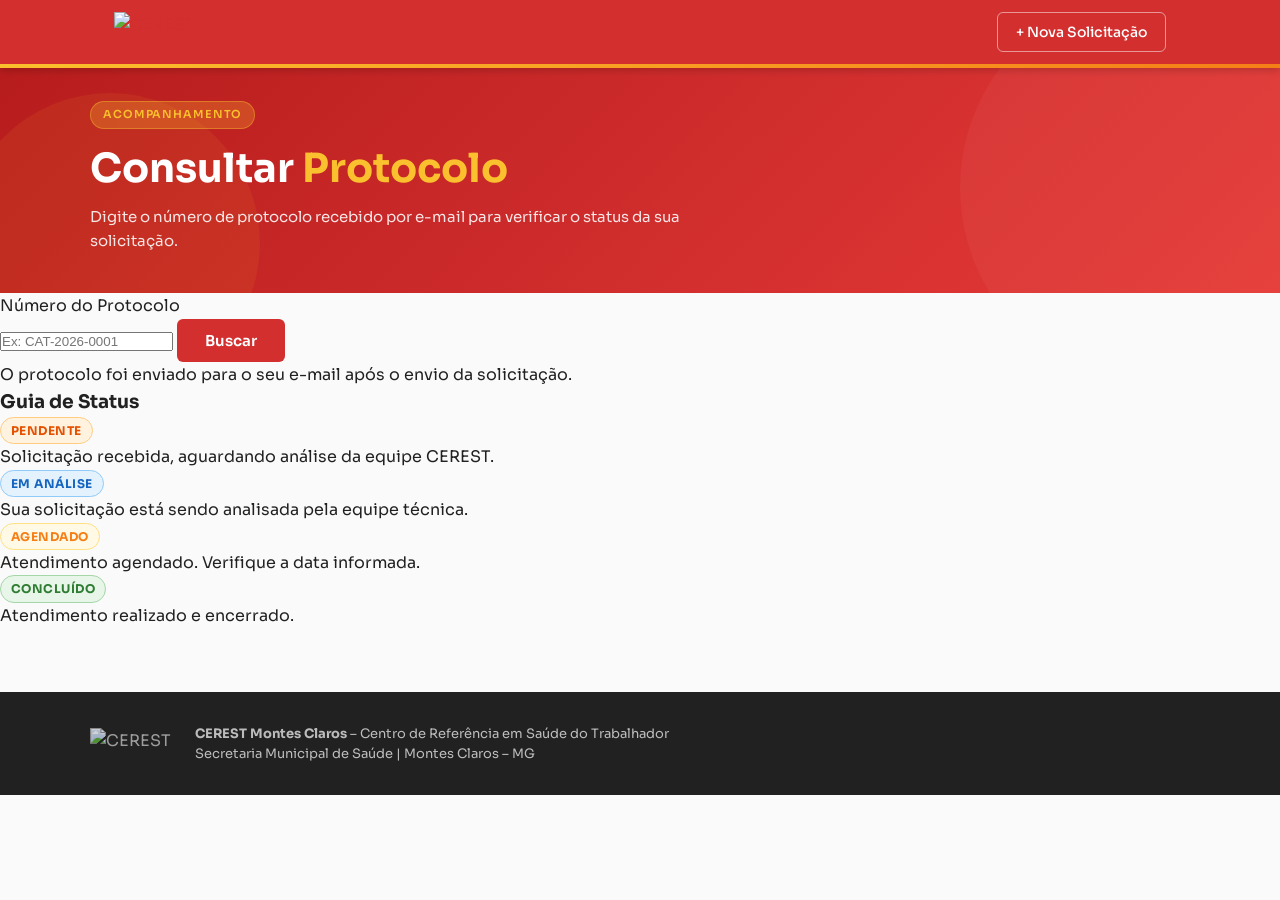
==== consulta.html @ 9ba43e07 "Add files via upload" ====
<!DOCTYPE html>
<html lang="pt-BR">
<head>
  <meta charset="UTF-8" />
  <meta name="viewport" content="width=device-width, initial-scale=1.0" />
  <title>CEREST – Consultar Protocolo</title>
  <link rel="icon" href="https://i.ibb.co/VWhxj5vw/Chat-GPT-Image-19-de-mar-de-2026-18-43-40.png" />
  <link rel="preconnect" href="https://fonts.googleapis.com" />
  <link href="https://fonts.googleapis.com/css2?family=Sora:wght@300;400;600;700&family=IBM+Plex+Mono:wght@400;600&display=swap" rel="stylesheet" />
  <link rel="stylesheet" href="css/main.css" />
  <link rel="stylesheet" href="css/consulta.css" />
</head>
<body>
  <header class="site-header">
    <div class="header-inner">
      <a href="index.html"><img src="https://i.ibb.co/VcNk4J6g/cerest-texto-branco.png" alt="CEREST" class="logo" /></a>
      <nav class="header-nav">
        <a href="index.html" class="btn-outline-light">+ Nova Solicitação</a>
      </nav>
    </div>
    <div class="header-bar"></div>
  </header>

  <section class="hero hero-sm">
    <div class="hero-content">
      <span class="hero-badge">Acompanhamento</span>
      <h1>Consultar <span class="accent">Protocolo</span></h1>
      <p>Digite o número de protocolo recebido por e-mail para verificar o status da sua solicitação.</p>
    </div>
  </section>

  <main class="consulta-container">
    <div class="consulta-card">
      <div class="search-area">
        <label for="protocolo-input">Número do Protocolo</label>
        <div class="search-row">
          <input type="text" id="protocolo-input" placeholder="Ex: CAT-2026-0001" maxlength="20" />
          <button class="btn-primary" onclick="buscarProtocolo()">Buscar</button>
        </div>
        <p class="search-hint">O protocolo foi enviado para o seu e-mail após o envio da solicitação.</p>
      </div>

      <div id="resultado" class="resultado hidden">
        <!-- Preenchido via JS -->
      </div>

      <div id="not-found" class="not-found hidden">
        <div class="nf-icon">🔍</div>
        <h3>Protocolo não encontrado</h3>
        <p>Verifique o número digitado ou entre em contato com o CEREST.</p>
      </div>

      <div id="loading-search" class="loading-search hidden">
        <div class="spinner"></div>
        <p>Buscando...</p>
      </div>
    </div>

    <div class="status-guide">
      <h3>Guia de Status</h3>
      <div class="status-items">
        <div class="status-item">
          <span class="badge badge-pendente">PENDENTE</span>
          <p>Solicitação recebida, aguardando análise da equipe CEREST.</p>
        </div>
        <div class="status-item">
          <span class="badge badge-analisado">EM ANÁLISE</span>
          <p>Sua solicitação está sendo analisada pela equipe técnica.</p>
        </div>
        <div class="status-item">
          <span class="badge badge-agendado">AGENDADO</span>
          <p>Atendimento agendado. Verifique a data informada.</p>
        </div>
        <div class="status-item">
          <span class="badge badge-concluido">CONCLUÍDO</span>
          <p>Atendimento realizado e encerrado.</p>
        </div>
      </div>
    </div>
  </main>

  <footer class="site-footer">
    <div class="footer-inner">
      <img src="https://i.ibb.co/VcNk4J6g/cerest-texto-branco.png" alt="CEREST" class="footer-logo" />
      <div class="footer-info">
        <p><strong>CEREST Montes Claros</strong> – Centro de Referência em Saúde do Trabalhador</p>
        <p>Secretaria Municipal de Saúde | Montes Claros – MG</p>
      </div>
    </div>
  </footer>

  <script src="js/config.js"></script>
  <script src="js/consulta.js"></script>
</body>
</html>
---- css/main.css ----
/* ============================================================
   CEREST – main.css
   Estilos globais e componentes reutilizáveis
   ============================================================ */

:root {
  --red: #d32f2f;
  --red-dark: #b71c1c;
  --red-light: #ffebee;
  --yellow: #fbc02d;
  --yellow-light: #fff9e6;
  --green: #2e7d32;
  --green-light: #e8f5e9;
  --blue: #1565c0;
  --blue-light: #e3f2fd;
  --gray-50: #fafafa;
  --gray-100: #f5f5f5;
  --gray-200: #e0e0e0;
  --gray-400: #bdbdbd;
  --gray-600: #757575;
  --gray-800: #424242;
  --gray-900: #212121;
  --white: #ffffff;
  --font-body: 'Sora', sans-serif;
  --font-mono: 'IBM Plex Mono', monospace;
  --radius: 10px;
  --radius-sm: 6px;
  --shadow: 0 2px 12px rgba(0,0,0,0.08);
  --shadow-lg: 0 8px 32px rgba(0,0,0,0.12);
  --transition: 0.2s ease;
}

*, *::before, *::after { box-sizing: border-box; margin: 0; padding: 0; }

html { scroll-behavior: smooth; }

body {
  font-family: var(--font-body);
  color: var(--gray-900);
  background: var(--gray-50);
  line-height: 1.6;
  -webkit-font-smoothing: antialiased;
}

a { color: var(--red); text-decoration: none; }
a:hover { text-decoration: underline; }

img { max-width: 100%; display: block; }

/* ====== HEADER ====== */
.site-header {
  background: var(--red);
  position: sticky;
  top: 0;
  z-index: 100;
  box-shadow: 0 2px 8px rgba(0,0,0,0.2);
}

.header-inner {
  max-width: 1100px;
  margin: 0 auto;
  padding: 12px 24px;
  display: flex;
  align-items: center;
  justify-content: space-between;
}

.logo { height: 40px; object-fit: contain; }

.header-bar {
  height: 4px;
  background: linear-gradient(90deg, var(--yellow) 0%, #f57f17 100%);
}

.header-nav { display: flex; gap: 12px; align-items: center; }

/* ====== HERO ====== */
.hero {
  background: linear-gradient(135deg, var(--red-dark) 0%, var(--red) 60%, #e53935 100%);
  color: white;
  padding: 48px 24px 56px;
  position: relative;
  overflow: hidden;
}

.hero::before {
  content: '';
  position: absolute;
  right: -80px;
  top: -80px;
  width: 400px;
  height: 400px;
  border-radius: 50%;
  background: rgba(255,255,255,0.04);
}

.hero::after {
  content: '';
  position: absolute;
  left: -40px;
  bottom: -100px;
  width: 300px;
  height: 300px;
  border-radius: 50%;
  background: rgba(251,192,45,0.08);
}

.hero-content {
  max-width: 1100px;
  margin: 0 auto;
  position: relative;
  z-index: 1;
}

.hero-badge {
  display: inline-block;
  background: rgba(251,192,45,0.25);
  border: 1px solid rgba(251,192,45,0.4);
  color: var(--yellow);
  font-size: 11px;
  font-weight: 600;
  letter-spacing: 0.08em;
  text-transform: uppercase;
  padding: 4px 12px;
  border-radius: 100px;
  margin-bottom: 16px;
}

.hero h1 {
  font-size: clamp(24px, 4vw, 40px);
  font-weight: 700;
  line-height: 1.2;
  margin-bottom: 12px;
}

.hero p {
  font-size: 15px;
  opacity: 0.88;
  max-width: 600px;
  margin-bottom: 0;
}

.accent { color: var(--yellow); }

.hero-sm { padding: 32px 24px 40px; }

/* Steps indicator */
.hero-steps {
  max-width: 1100px;
  margin: 28px auto 0;
  display: flex;
  align-items: center;
  gap: 8px;
  position: relative;
  z-index: 1;
}

.step {
  display: flex;
  align-items: center;
  gap: 8px;
  padding: 6px 14px;
  border-radius: 100px;
  background: rgba(255,255,255,0.12);
  font-size: 13px;
  color: rgba(255,255,255,0.7);
  border: 1px solid rgba(255,255,255,0.15);
  transition: var(--transition);
}

.step span {
  background: rgba(255,255,255,0.2);
  width: 22px;
  height: 22px;
  border-radius: 50%;
  display: grid;
  place-items: center;
  font-size: 11px;
  font-weight: 700;
}

.step.active {
  background: rgba(251,192,45,0.25);
  border-color: var(--yellow);
  color: white;
}

.step.active span {
  background: var(--yellow);
  color: var(--gray-900);
}

.step.completed {
  background: rgba(255,255,255,0.08);
  color: rgba(255,255,255,0.5);
}

.step-arrow {
  color: rgba(255,255,255,0.3);
  font-size: 16px;
}

/* ====== BUTTONS ====== */
.btn-primary {
  background: var(--red);
  color: white;
  border: none;
  padding: 12px 28px;
  border-radius: var(--radius-sm);
  font-family: var(--font-body);
  font-size: 15px;
  font-weight: 600;
  cursor: pointer;
  transition: var(--transition);
  display: inline-flex;
  align-items: center;
  gap: 8px;
}
.btn-primary:hover { background: var(--red-dark); transform: translateY(-1px); box-shadow: var(--shadow); }

.btn-secondary {
  background: white;
  color: var(--gray-800);
  border: 1.5px solid var(--gray-200);
  padding: 12px 24px;
  border-radius: var(--radius-sm);
  font-family: var(--font-body);
  font-size: 15px;
  font-weight: 500;
  cursor: pointer;
  transition: var(--transition);
  display: inline-flex;
  align-items: center;
  gap: 8px;
}
.btn-secondary:hover { border-color: var(--gray-400); transform: translateY(-1px); }

.btn-submit {
  background: linear-gradient(135deg, var(--green) 0%, #388e3c 100%);
  color: white;
  border: none;
  padding: 14px 36px;
  border-radius: var(--radius-sm);
  font-family: var(--font-body);
  font-size: 16px;
  font-weight: 700;
  cursor: pointer;
  transition: var(--transition);
  display: inline-flex;
  align-items: center;
  gap: 8px;
}
.btn-submit:hover { filter: brightness(1.05); transform: translateY(-1px); box-shadow: 0 4px 16px rgba(46,125,50,0.3); }
.btn-submit:disabled { opacity: 0.6; cursor: not-allowed; transform: none; }

.btn-outline-light {
  background: transparent;
  color: white;
  border: 1.5px solid rgba(255,255,255,0.5);
  padding: 8px 18px;
  border-radius: var(--radius-sm);
  font-family: var(--font-body);
  font-size: 14px;
  font-weight: 500;
  cursor: pointer;
  transition: var(--transition);
  display: inline-flex;
  align-items: center;
  text-decoration: none;
  gap: 6px;
}
.btn-outline-light:hover { background: rgba(255,255,255,0.1); border-color: white; text-decoration: none; }

.btn-danger {
  background: var(--red);
  color: white;
  border: none;
  padding: 10px 20px;
  border-radius: var(--radius-sm);
  font-family: var(--font-body);
  font-size: 14px;
  font-weight: 600;
  cursor: pointer;
  transition: var(--transition);
}
.btn-danger:hover { background: var(--red-dark); }

.btn-sm {
  background: transparent;
  color: var(--red);
  border: 1px solid var(--red);
  padding: 6px 14px;
  border-radius: var(--radius-sm);
  font-family: var(--font-body);
  font-size: 13px;
  font-weight: 600;
  cursor: pointer;
  transition: var(--transition);
}
.btn-sm:hover { background: var(--red); color: white; }

/* ====== BADGES / STATUS ====== */
.badge {
  display: inline-block;
  padding: 3px 10px;
  border-radius: 100px;
  font-size: 12px;
  font-weight: 700;
  letter-spacing: 0.04em;
  text-transform: uppercase;
}

.badge-pendente { background: #fff3e0; color: #e65100; border: 1px solid #ffcc80; }
.badge-analisado { background: var(--blue-light); color: var(--blue); border: 1px solid #90caf9; }
.badge-agendado { background: var(--yellow-light); color: #f57f17; border: 1px solid #ffe082; }
.badge-concluido { background: var(--green-light); color: var(--green); border: 1px solid #a5d6a7; }
.badge-urgente { background: #fce4ec; color: #c62828; border: 1px solid #ef9a9a; }

/* ====== FOOTER ====== */
.site-footer {
  background: var(--gray-900);
  color: rgba(255,255,255,0.7);
  padding: 32px 24px;
  margin-top: 64px;
}

.footer-inner {
  max-width: 1100px;
  margin: 0 auto;
  display: flex;
  align-items: center;
  gap: 24px;
  flex-wrap: wrap;
}

.footer-logo { height: 32px; opacity: 0.8; }
.footer-info p { font-size: 13px; line-height: 1.5; }
.footer-copy { font-size: 12px; opacity: 0.5; margin-left: auto; }

/* ====== TOAST ====== */
.toast {
  position: fixed;
  bottom: 24px;
  right: 24px;
  background: var(--gray-900);
  color: white;
  padding: 14px 20px;
  border-radius: var(--radius);
  font-size: 14px;
  font-weight: 500;
  box-shadow: var(--shadow-lg);
  z-index: 9999;
  max-width: 340px;
  animation: slideIn 0.3s ease;
  border-left: 4px solid var(--yellow);
}
.toast.success { border-color: var(--green); }
.toast.error { border-color: var(--red); }

@keyframes slideIn {
  from { transform: translateX(100%); opacity: 0; }
  to { transform: translateX(0); opacity: 1; }
}

/* ====== SPINNER ====== */
.spinner {
  width: 32px;
  height: 32px;
  border: 3px solid var(--gray-200);
  border-top-color: var(--red);
  border-radius: 50%;
  animation: spin 0.8s linear infinite;
  margin: 0 auto;
}
@keyframes spin { to { transform: rotate(360deg); } }

/* ====== UTILITIES ====== */
.hidden { display: none !important; }

/* ====== RESPONSIVE ====== */
@media (max-width: 640px) {
  .hero-steps { flex-wrap: wrap; gap: 6px; }
  .step-arrow { display: none; }
  .footer-inner { flex-direction: column; gap: 12px; }
  .footer-copy { margin-left: 0; }
}
---- css/consulta.css ----
/* consulta.css – reutiliza estilos de painel.css */
/* As classes de consulta estão no painel.css para economia de arquivos */
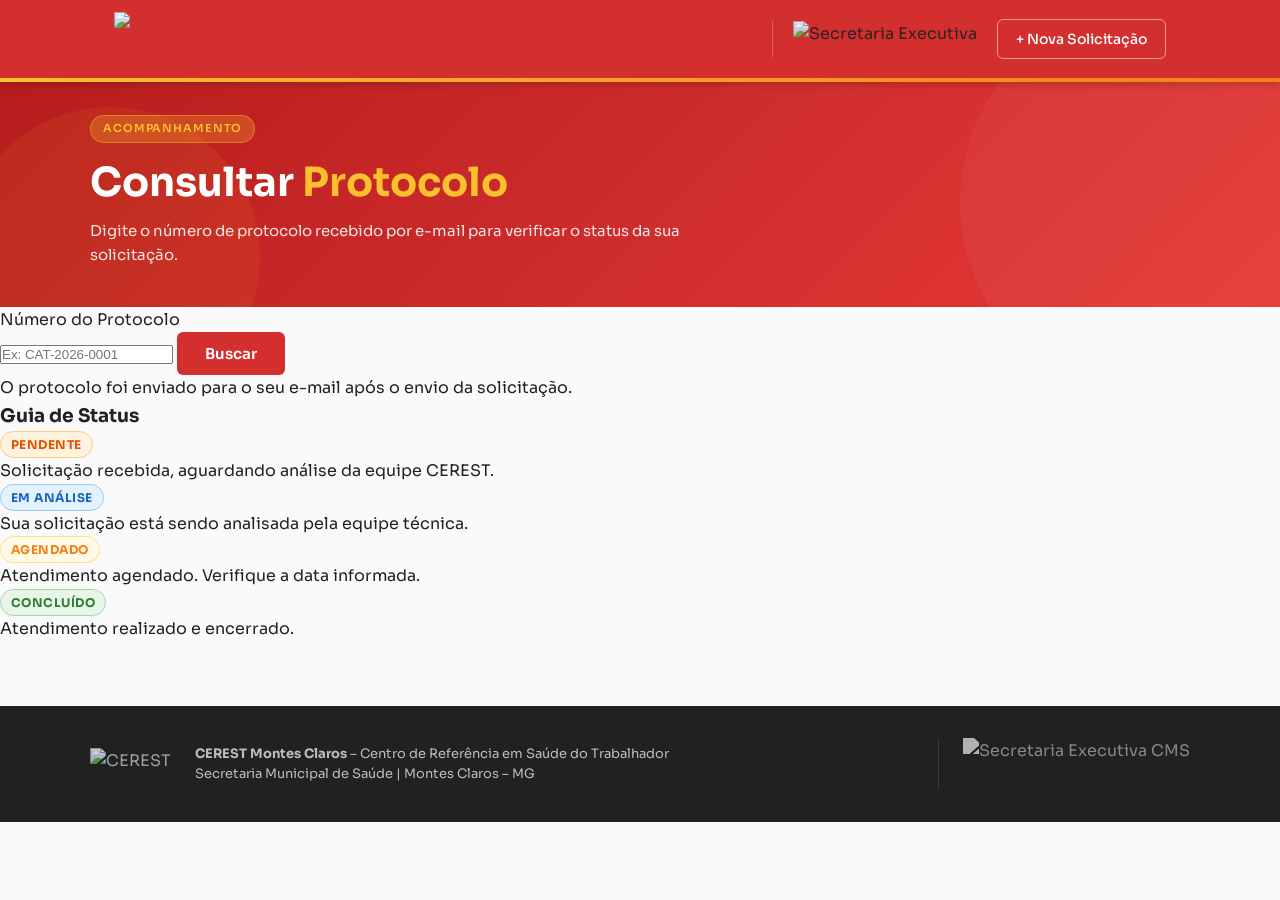
==== commit 41fe5978: "Add files via upload" ====
--- a/consulta.html
+++ b/consulta.html
@@ -14,9 +14,12 @@
   <header class="site-header">
     <div class="header-inner">
       <a href="index.html"><img src="https://i.ibb.co/VcNk4J6g/cerest-texto-branco.png" alt="CEREST" class="logo" /></a>
-      <nav class="header-nav">
-        <a href="index.html" class="btn-outline-light">+ Nova Solicitação</a>
-      </nav>
+      <div class="header-right">
+        <img src="https://i.ibb.co/609vKbxR/sexec6.png" alt="Secretaria Executiva" class="logo-secexec" />
+        <nav class="header-nav">
+          <a href="index.html" class="btn-outline-light">+ Nova Solicitação</a>
+        </nav>
+      </div>
     </div>
     <div class="header-bar"></div>
   </header>
@@ -86,6 +89,9 @@
         <p><strong>CEREST Montes Claros</strong> – Centro de Referência em Saúde do Trabalhador</p>
         <p>Secretaria Municipal de Saúde | Montes Claros – MG</p>
       </div>
+      <div class="footer-secexec">
+        <img src="https://i.ibb.co/0PgmjXV/Logo-Secretaria-Executiva-CMS-com-lema.png" alt="Secretaria Executiva CMS" />
+      </div>
     </div>
   </footer>
 
--- a/css/main.css
+++ b/css/main.css
@@ -65,7 +65,24 @@
   justify-content: space-between;
 }
 
-.logo { height: 40px; object-fit: contain; }
+/* Agrupa logo da secretaria + nav do lado direito */
+.header-right {
+  display: flex;
+  align-items: center;
+  gap: 20px;
+}
+
+/* Logo da Secretaria Executiva no header (fundo vermelho) */
+.logo-secexec {
+  height: 36px;
+  object-fit: contain;
+  opacity: 0.92;
+  /* Separador visual sutil à esquerda */
+  border-left: 1px solid rgba(255,255,255,0.25);
+  padding-left: 20px;
+}
+
+.logo { height: 54px; object-fit: contain; }
 
 .header-bar {
   height: 4px;
@@ -337,6 +354,26 @@
 .footer-info p { font-size: 13px; line-height: 1.5; }
 .footer-copy { font-size: 12px; opacity: 0.5; margin-left: auto; }
 
+/* Logo da Secretaria Executiva no footer */
+.footer-secexec {
+  margin-left: auto;
+  display: flex;
+  align-items: center;
+  border-left: 1px solid rgba(255,255,255,0.12);
+  padding-left: 24px;
+}
+
+.footer-secexec img {
+  height: 52px;
+  object-fit: contain;
+  /* Inverte para versão clara sobre fundo escuro */
+  filter: brightness(0) invert(1);
+  opacity: 0.65;
+  transition: opacity 0.2s;
+}
+
+.footer-secexec img:hover { opacity: 0.9; }
+
 /* ====== TOAST ====== */
 .toast {
   position: fixed;
@@ -381,6 +418,9 @@
 @media (max-width: 640px) {
   .hero-steps { flex-wrap: wrap; gap: 6px; }
   .step-arrow { display: none; }
-  .footer-inner { flex-direction: column; gap: 12px; }
+  .footer-inner { flex-direction: column; gap: 16px; align-items: flex-start; }
   .footer-copy { margin-left: 0; }
-}
+  .footer-secexec { margin-left: 0; border-left: none; padding-left: 0; border-top: 1px solid rgba(255,255,255,0.12); padding-top: 16px; width: 100%; }
+  /* Oculta logo da secretaria no header em telas muito pequenas */
+  .logo-secexec { display: none; }
+}
